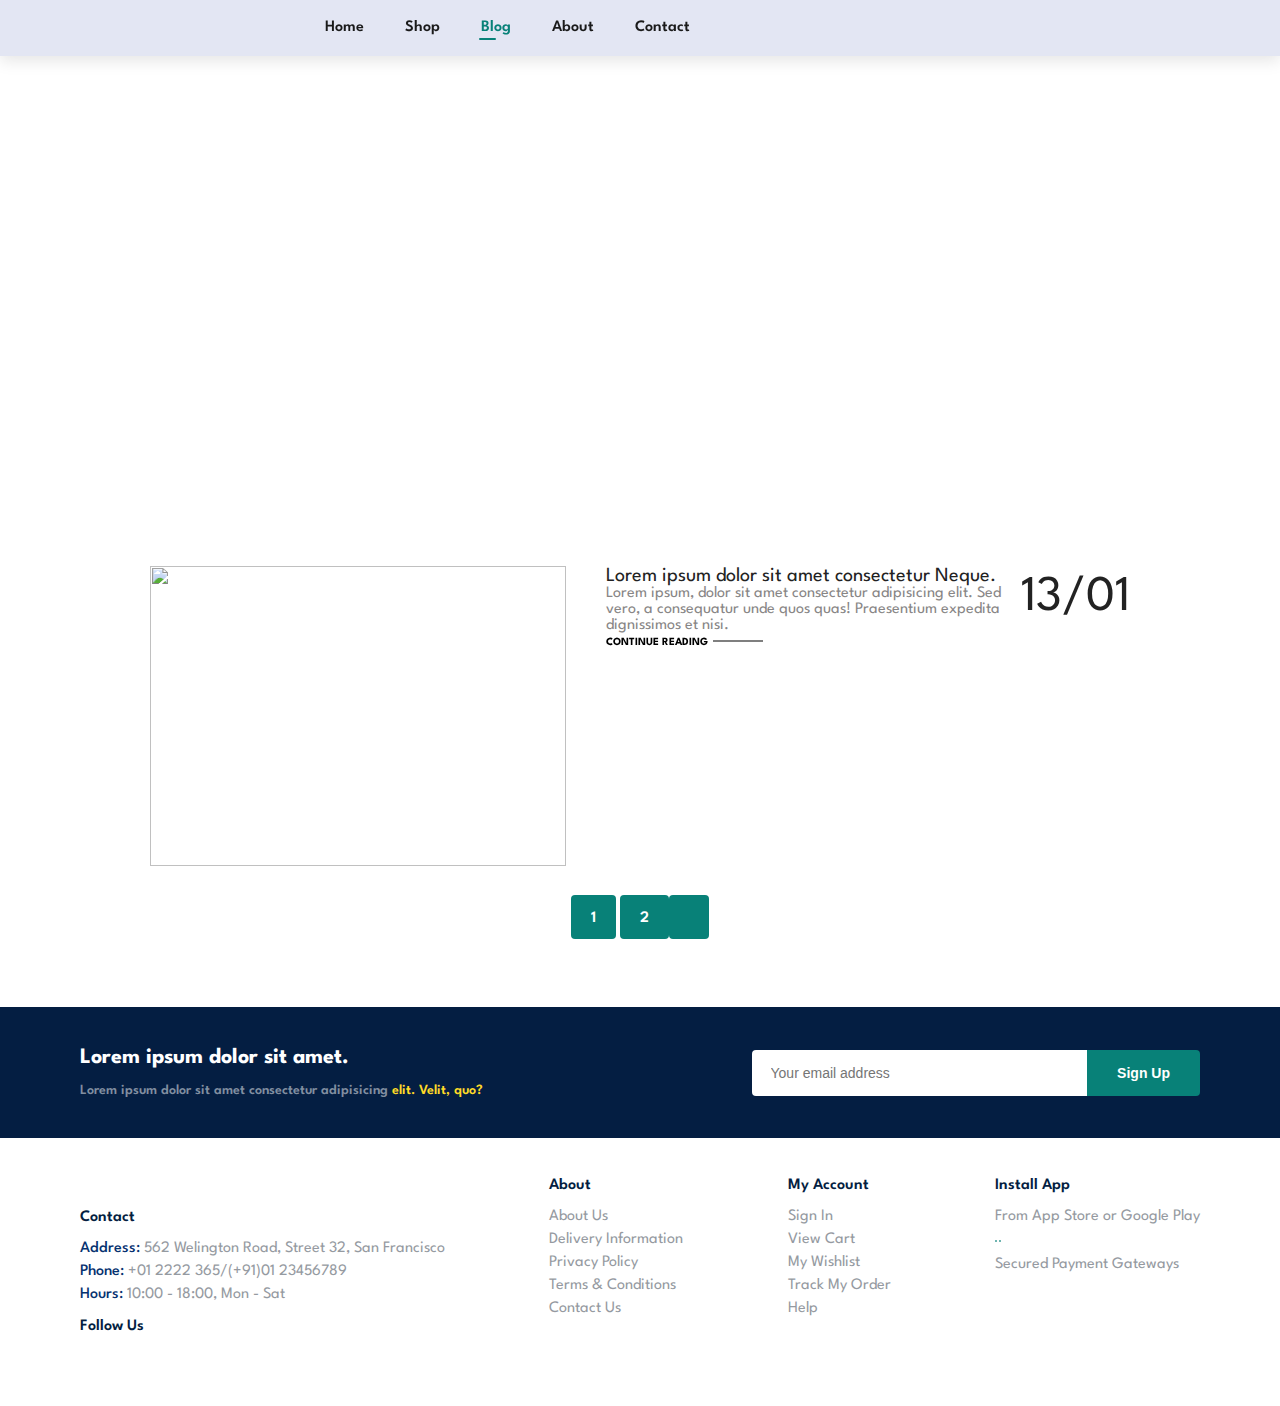
==== blog.html @ 1af3b48c "bu chong" ====
<!DOCTYPE html>
<html lang="en">
    <head>
        <title>Other page</title>
        <meta charset="UTF-8" />
        <meta name="viewport" content="width=device-width" />
        <!-- ====== link css ======== -->
        <link rel="stylesheet" href="./assets/css/reset.css" />
        <link rel="stylesheet" href="./assets/css/styles.css" />
        <link rel="stylesheet" href="./assets/css/screen.css" />
        <!-- ========== link icon =========== -->
        <link
            rel="stylesheet"
            href="https://cdnjs.cloudflare.com/ajax/libs/font-awesome/6.4.0/css/all.min.css"
            integrity="sha512-iecdLmaskl7CVkqkXNQ/ZH/XLlvWZOJyj7Yy7tcenmpD1ypASozpmT/E0iPtmFIB46ZmdtAc9eNBvH0H/ZpiBw=="
            crossorigin="anonymous"
            referrerpolicy="no-referrer"
        />
    </head>
    <body>
        <!-- ====== header ======== -->
        <section class="header" id="header">
            <div class="container">
                <div class="navbar">
                    <img
                        src="https://github.com/tech2etc/Build-and-Deploy-Ecommerce-Website/blob/main/img/logo.png?raw=true"
                        alt=""
                        class="header-logo"
                    />
                    <ul class="header-body__ul active">
                        <li class="header-body__li header-body__li--active">
                            <a href="index.html" class="header-li-a">Home</a>
                        </li>
                        <li class="header-body__li">
                            <a href="shop.html" class="header-li-a">Shop</a>
                        </li>
                        <li class="header-body__li">
                            <a
                                href="blog.html"
                                class="header-li-a header-li-a--active"
                                >Blog</a
                            >
                        </li>
                        <li class="header-body__li">
                            <a href="about.html" class="header-li-a">About</a>
                        </li>
                        <li class="header-body__li">
                            <a href="contact.html" class="header-li-a"
                                >Contact</a
                            >
                        </li>
                        <li class="header-body__li">
                            <a href="cart.html" class="header-li-a"
                                ><i class="fa-solid fa-cart-shopping"></i
                            ></a>
                        </li>
                        <a href="#!" id="colse"
                            ><i class="fa-solid fa-xmark"></i
                        ></a>
                    </ul>
                    <!-- mobile -->
                    <div class="layout"></div>
                    <div id="mobile">
                        <i id="mobile-bar" class="fas fa-outdent"></i>
                        <a href="cart.html" class="header-li-a__mobile"
                            ><i class="fa-solid fa-cart-shopping"></i
                        ></a>
                    </div>
                </div>
            </div>
        </section>
        <!-- ============ hero =============== -->
        <section class="hero">
            <div class="blog-hero-body">
                <h2 class="shop-hero-h2">#readmore</h2>
                <p class="shop-hero-p desc">
                    Lorem ipsum dolor sit amet consectetur adipisicing elit.
                    Totam, aliquid!
                </p>
            </div>
        </section>

        <!-- ============= blog ============= -->
        <section class="blog" id="blog">
            <div class="blog-box">
                <figure class="blog-img">
                    <img
                        src="https://github.com/tech2etc/Build-and-Deploy-Ecommerce-Website/blob/main/img/blog/b1.jpg?raw=true"
                        alt=""
                        class="blog-img__name"
                    />
                </figure>

                <div class="blog-right">
                    <h4 class="blog-right-h4">
                        Lorem ipsum dolor sit amet consectetur Neque.
                    </h4>
                    <p class="blog-right-p">
                        Lorem ipsum, dolor sit amet consectetur adipisicing
                        elit. Sed vero, a consequatur unde quos quas!
                        Praesentium expedita dignissimos et nisi.
                    </p>
                    <a href="#!" class="blog-right-a">CONTINUE READING</a>
                </div>
                <h1 class="blog-box-h1">13/01</h1>
            </div>
        </section>

        <!-- ==================== pagination ===================== -->
        <section class="pagination section-p1" id="paginition">
            <div class="pagination-body">
                <a href="#!" class="pagi-link">1</a>
                <a href="#!" class="pagi-link">2</a>
                <a href="#!" class="pagi-link">
                    <i class="fa-solid fa-arrow-right-long"></i>
                </a>
            </div>
        </section>

        <!-- ============= newletter ============== -->
        <section class="newletter" id="newletter">
            <div class="new-body section-p1">
                <div class="newstext">
                    <h4 class="new-h4">Lorem ipsum dolor sit amet.</h4>
                    <p class="new-p">
                        Lorem ipsum dolor sit amet consectetur adipisicing
                        <span>elit. Velit, quo?</span>
                    </p>
                </div>
                <div class="form">
                    <input
                        class="new-form-input"
                        type="text"
                        name=""
                        id=""
                        placeholder="Your email address"
                    />
                    <button class="new-button btn">Sign Up</button>
                </div>
            </div>
        </section>

        <!-- =============== footer ============== -->
        <footer class="footer section-p1" id="footer">
            <div class="footer-body">
                <!-- box1 -->
                <ul class="footer-ul">
                    <img
                        src="https://github.com/tech2etc/Build-and-Deploy-Ecommerce-Website/blob/main/img/logo.png?raw=true"
                        alt=""
                        class="header-logo"
                    />
                    <li class="footer-li-0">Contact</li>
                    <li class="footer-li">
                        <span>Address:</span> 562 Welington Road, Street 32, San
                        Francisco
                    </li>
                    <li class="footer-li">
                        <span>Phone:</span> +01 2222 365/(+91)01 23456789
                    </li>
                    <li class="footer-li">
                        <span>Hours:</span> 10:00 - 18:00, Mon - Sat
                    </li>
                    <li class="footer-li-0">Follow Us</li>
                    <div class="footer-box1-icon">
                        <i class="fa-brands fa-facebook-f"></i>
                        <i class="fa-brands fa-twitter"></i>
                        <i class="fa-brands fa-instagram"></i>
                        <i class="fa-brands fa-pinterest"></i>
                        <i class="fa-brands fa-youtube"></i>
                    </div>
                </ul>

                <!-- box2 -->
                <ul class="footer-ul">
                    <li class="footer-li-0">About</li>
                    <li class="footer-li">About Us</li>
                    <li class="footer-li">Delivery Information</li>
                    <li class="footer-li">Privacy Policy</li>
                    <li class="footer-li">Terms & Conditions</li>
                    <li class="footer-li">Contact Us</li>
                </ul>

                <!-- box3 -->
                <ul class="footer-ul">
                    <li class="footer-li-0">My Account</li>
                    <li class="footer-li">Sign In</li>
                    <li class="footer-li">View Cart</li>
                    <li class="footer-li">My Wishlist</li>
                    <li class="footer-li">Track My Order</li>
                    <li class="footer-li">Help</li>
                </ul>

                <!-- box4 -->
                <ul class="footer-ul">
                    <li class="footer-li-0">Install App</li>
                    <li class="footer-li">From App Store or Google Play</li>
                    <div class="footer-pay">
                        <img
                            src="https://github.com/tech2etc/Build-and-Deploy-Ecommerce-Website/blob/main/img/pay/play.jpg?raw=true"
                            alt=""
                            class="footer-pay__img"
                        />
                        <img
                            src="https://github.com/tech2etc/Build-and-Deploy-Ecommerce-Website/blob/main/img/pay/app.jpg?raw=true"
                            alt=""
                            class="footer-pay__img"
                        />
                    </div>
                    <li class="footer-li">Secured Payment Gateways</li>
                    <img
                        src="https://github.com/tech2etc/Build-and-Deploy-Ecommerce-Website/blob/main/img/pay/pay.png?raw=true"
                        alt=""
                        class="footer-visa"
                    />
                </ul>
            </div>
        </footer>

        <script src="script.js"></script>
    </body>
</html>
---- assets/css/styles.css ----
@import url("https://fonts.googleapis.com/css2?family=League+Spartan:wght@100;200;300;400;500;600;700;800;900&display=swap");

html {
    font-size: 62.5%;
}
* {
    box-sizing: border-box;
}

body {
    font-family: "League Spartan", sans-serif;
    width: 100%;
    font-size: 1.6rem;
}

a {
    text-decoration: none;
}

h1 {
    font-size: 5rem;
    color: #222;
    line-height: 6.4rem;
}

h2 {
    font-size: 4.6rem;
    color: #222;
    line-height: 6.4rem;
}

h4 {
    font-size: 2rem;
    color: #222;
}

h6 {
}

.desc {
    font-size: 1.6rem;
    color: #465b52;
}

.section-p1 {
    padding: 4rem 8rem;
}

.section-m1 {
    padding: 4rem 0;
}

.btn {
    font-size: 1.4rem;
    font-weight: 600;
    padding: 1.5rem 3rem;
    color: #000;
    background-color: #fff;
    border-radius: 4px;
    cursor: pointer;
    border: none;
    outline: none;
    transition: 0.2s;
}

/* mobile */

/* ======== header ========== */
.header {
    padding: 2rem 8rem;
    background: #e3e6f3;
    box-shadow: 0 5px 15px rgba(0, 0, 0, 0.1);
    position: sticky;
    top: 0;
    left: 0;
    right: 0;
}

.navbar {
    display: flex;
    justify-content: space-between;
    align-items: center;
}

.header-body__ul {
    display: flex;
    align-items: center;
    justify-content: center;
    column-gap: 1px;
}

.header-body__li {
    position: relative;
}

.header-li-a--active::after,
.header-li-a:hover::after {
    content: "";
    width: 25%;
    height: 0.2rem;
    border-radius: 20px;
    background-color: #088178;
    position: absolute;
    bottom: -0.4rem;
    left: 1.8rem;
}

#mobile {
    display: flex;
    align-items: center;
}

#mobile i {
    color: #1a1a1a;
    font-size: 2.4rem;
    padding-left: 2rem;
    display: none;
}

#colse {
    text-align: center;
    display: none;
}

.fa-xmark {
    border-radius: 50%;
    width: 2rem;
    height: 2rem;
    padding: 0.1rem;
    border: 1px solid #666;
    position: absolute;
    color: #333;
    top: 0;
    right: 0;
    margin: 2rem;
}

.fa-xmark:hover {
    color: #999;
}

.header-li-a {
    padding: 0.8rem 20px;
    font-size: 1.6rem;
    font-weight: 600;
    color: #1a1a1a;
    transition: 0.3 ease;
}

.header-li-a--active,
.header-li-a:hover {
    color: #088178;
}

/* ======== hero ========= */
.hero {
}

.hero-body {
    display: flex;
    align-items: flex-start;
    justify-content: center;
    flex-direction: column;
    padding: 0 8rem;
    background-image: url(https://github.com/tech2etc/Build-and-Deploy-Ecommerce-Website/blob/main/img/hero4.png?raw=true);
    background-position: top 25% right 0;
    background-size: cover;
    background-repeat: no-repeat;
    width: 100%;
    height: 90vh;
}

.hero-desc {
    font-size: 2rem;
    font-weight: 500;
}

.hero-h2 {
    font-size: 4rem;
    font-weight: 600;
}

.hero-h1 {
    font-size: 4.2rem;
    font-weight: 600;
    color: #088178;
}

.hero-button {
    border: none;
    outline: none;
    background-color: transparent;
    background-image: url(https://github.com/tech2etc/Build-and-Deploy-Ecommerce-Website/blob/main/img/button.png?raw=true);
    background-repeat: no-repeat;
    padding: 1.4rem 8rem 1.4rem 6.5rem;
    color: #088178;
    font-size: 1.6rem;
}

/* =========== feature ========== */
.fe-body {
    display: grid;
    grid-template-columns: repeat(auto-fit, minmax(160px, 1fr));
    /* grid-template-columns: repeat(auto-fill, minmax(150px, 1fr)); */
    justify-content: space-between;
    column-gap: 1.5rem;
}

.fe-box {
    width: 100%;
    text-align: center;
    box-shadow: 20px 20px 34px rgba(0, 0, 0, 0.03);
    padding: 2.5rem 1.5rem;
    border: 1px solid #cce7d0;
    border-radius: 4px;
    margin: 1.5rem 0;
}

.fe-img {
    width: 100%;
    object-fit: cover;
}

.fe-box:hover {
    box-shadow: 10px 10px 54px rgba(70, 62, 221, 0.1);
}

.fe-desc {
    display: inline-block;
    padding: 0.9rem 0.8rem 0.6rem 0.8rem;
    line-height: 1;
    border-radius: 4px;
    color: #088178;
    background-color: #fddde4;
}

.fe-box:nth-child(2) .fe-desc {
    background-color: #cdebbc;
}

.fe-box:nth-child(3) .fe-desc {
    background-color: #d1e8f2;
}

.fe-box:nth-child(4) .fe-desc {
    background-color: #cdd4f8;
}

.fe-box:nth-child(5) .fe-desc {
    background-color: #f6dbf6;
}

.fe-box:nth-child(6) .fe-desc {
    background-color: #fff2e5;
}

/* ===== products1 ===== */
.product1 {
    text-align: center;
}

.pro-container {
    display: flex;
    flex-wrap: wrap;
    /* display: grid;
  grid-template-columns: repeat(auto-fit, minmax(250px, 1fr)); */
    align-items: center;
    justify-content: space-between;
    column-gap: 1.5rem;
}

.pro-container__pro {
    width: 20%;
    min-width: 250px;
    padding: 1rem 1.2rem;
    border: 1px solid #cce7d0;
    border-radius: 20px;
    cursor: pointer;
    box-shadow: 20px 20px 30px rgba(0, 0, 0, 0.02);
    margin: 0 1.5rem;
    transition: 0.2s ease;
    margin-bottom: 1.5rem;
}

.pro-container__pro:hover {
    box-shadow: 20px 20px 30px rgba(0, 0, 0, 0.06);
}

.pro-desc {
    color: #606063;
    padding-bottom: 1.5rem;
    font-size: 1.8rem;
}

.pro-img {
    width: 100%;
    border-radius: 20px;
}

.pro-box {
    text-align: start;
    padding: 10px 0;
}

.pro-box-p {
    font-size: 1.2rem;
    color: #606063;
}

.pro-box-h5 {
    padding-top: 0.7rem;
    color: #1a1a1a;
    font-size: 1.4rem;
}

.pro-left__star .fa-star {
    font-size: 1.2rem;
    color: rgba(243, 181, 25, 1);
}

.pro-left__p {
    padding-top: 0.7rem;
    font-size: 1.5rem;
    font-weight: 700;
    color: #088178;
}

.pro-box-icon {
    display: flex;
    align-items: center;
    justify-content: space-between;
}

.pro-link .fa-solid {
    width: 4rem;
    height: 4rem;
    line-height: 4;
    border-radius: 50%;
    background-color: #e8f6ea;
    font-size: 1.8rem;
    color: #088178;
    display: flex;
    align-items: center;
    justify-content: center;
}

/* =========== banner =========== */
.banner {
    text-align: center;
    display: flex;
    flex-direction: column;
    align-items: center;
    justify-content: center;
    background-image: url(https://github.com/tech2etc/Build-and-Deploy-Ecommerce-Website/blob/main/img/banner/b2.jpg?raw=true);
    background-repeat: no-repeat;
    background-size: cover;
    width: 100%;
    height: 40vh;
    background-position: center;
}

.banner-h4 {
    color: #fff;
    font-size: 1.6rem;
}

.banner-h2 {
    color: #fff;
    font-size: 3rem;
    padding: 1rem 0;
}

.banner-h2 span {
    color: #ef3636;
}

.banner-btn:hover {
    background: #088178;
    color: #fff;
}

/* ============== sm-banner ============== */
.sm-banner-body {
    display: flex;
    flex-wrap: wrap;
    align-items: center;
    justify-content: space-between;
    gap: 1.5rem;
}

.sm-banner-box {
    display: flex;
    flex-direction: column;
    align-items: flex-start;
    justify-content: center;
    min-width: 58rem;
    height: 50vh;
    background-image: url(https://github.com/tech2etc/Build-and-Deploy-Ecommerce-Website/blob/main/img/banner/b17.jpg?raw=true);
    background-repeat: no-repeat;
    background-size: cover;
    padding: 3rem;
    flex: 1;
}

.sm-banner-box:nth-child(2) {
    background-image: url(https://github.com/tech2etc/Build-and-Deploy-Ecommerce-Website/blob/main/img/banner/b10.jpg?raw=true);
}

.smbanner-box__btn:hover {
    background: #088178;
    color: #fff;
}

.sm-banner-box__h4 {
    color: #fff;
}

.sm-banner-box__h2 {
    color: #fff;
    font-size: 4.5rem;
    font-weight: 700;
}

.sm-banner-box__p {
    color: #fff;
    padding-bottom: 1.5rem;
}

.smbanner-box__btn {
    background: transparent;
    color: #fff;
    border: 1px solid #fff;
}

.smbanner-box__btn:hover {
    border: 1px solid #088178;
}

/* ======== banner3 ======== */
.banner3-body {
    display: flex;
    flex-wrap: wrap;
    justify-content: space-between;
    padding: 0 6rem;
    gap: 1.5rem;
}

.banner3-box {
    display: flex;
    flex-direction: column;
    justify-content: center;
    align-items: flex-start;
    text-align: center;
    background-size: cover;
    min-width: 30%;
    height: 30vh;
    background-image: url(https://github.com/tech2etc/Build-and-Deploy-Ecommerce-Website/blob/main/img/banner/b7.jpg?raw=true);
    background-position: center;
    padding: 3rem;
    flex: 1;
}

.banner3-h2 {
    color: #fff;
    font-weight: 900;
    font-size: 2.2rem;
}

.banner3-h3 {
    font-size: 1.5rem;
    font-weight: 800;
    color: #ec544e;
}

.banner3-box:nth-child(2) {
    background-image: url(https://github.com/tech2etc/Build-and-Deploy-Ecommerce-Website/blob/main/img/banner/b4.jpg?raw=true);
}

.banner3-box:nth-child(3) {
    background-image: url(https://github.com/tech2etc/Build-and-Deploy-Ecommerce-Website/blob/main/img/banner/b18.jpg?raw=true);
}

/* ============= newletter ============= */
.newletter {
    margin-top: 4rem;
    align-items: center;
    background-image: url(https://github.com/tech2etc/Build-and-Deploy-Ecommerce-Website/blob/main/img/banner/b14.png?raw=true);
    background-size: cover;
    background-repeat: no-repeat;
    background-position: 20% 30%;
    background-color: #041e42;
}
.new-body {
    display: flex;
    justify-content: space-between;
    gap: 1.5rem;
    flex-wrap: wrap;
}

.new-h4 {
    color: #fff;
    font-size: 2.2rem;
    font-weight: 700;
}

.new-p {
    margin-top: 1.5rem;
    color: #818ea0;
    font-weight: 600;
    font-size: 1.4rem;
}

.new-p span {
    color: #ffdb27;
}

.form {
    width: 40%;
    display: flex;
    align-items: center;
    justify-content: center;
}

.new-button {
    color: #fff;
    background: #088178;
    white-space: nowrap;
    border-bottom-left-radius: 0;
    border-top-left-radius: 0;
}

.new-form-input {
    height: 4.6rem;
    padding: 0 1.25em;
    outline: none;
    font-size: 1.4rem;
    width: 100%;
    border-radius: 4px;
    border: 1px solid transparent;
    line-height: 3.125rem;
    border-top-right-radius: 0;
    border-bottom-right-radius: 0;
}

/* ========== footer ========== */
.footer-body {
    display: flex;
    justify-content: space-between;
    flex-wrap: wrap;
}

.footer-li-0 {
    color: #041e42;
    font-size: 1.6rem;
    font-weight: 600;
    margin-bottom: 1.5rem;
}

.footer-ul:first-child .footer-li-0 {
    margin-top: 1.6rem;
}

.footer-li {
    color: #959aa1;
    font-weight: 400;
}

.footer-li + .footer-li {
    margin-top: 0.7rem;
}

.footer-li span {
    color: #063270;
    font-weight: 500;
}

.footer-box1-icon .fa-brands {
    margin-right: 0.3rem;
}

.footer-box1-icon .fa-brands:hover {
    color: #088178;
    cursor: pointer;
}

.footer-pay {
    display: flex;
    flex-wrap: wrap;
    column-gap: 0.2rem;
}

.footer-pay__img {
    border: 1px solid #088178;
    border-radius: 8px;
    margin-bottom: 1.5rem;
}

.footer-visa:hover,
.footer-pay:hover,
.footer-pay__img:hover {
    cursor: pointer;
    opacity: 0.9;
}

.footer-ul:last-child .footer-li {
    margin-bottom: 1.5rem;
}

/* =================================================================================================================================== */

/* ========== shop.html ========= */
.shop-hero-body {
    background-image: url(https://github.com/tech2etc/Build-and-Deploy-Ecommerce-Website/blob/main/img/banner/b1.jpg?raw=true);
    width: 100%;
    height: 40vh;
    background-size: cover;
    display: flex;
    flex-direction: column;
    justify-content: center;
    align-items: center;
    text-align: center;
}

.shop-hero-h2,
.shop-hero-p {
    color: #fff;
    width: 85%;
}

/* ============== pagination =============== */
.pagination-body {
    text-align: center;
}

.pagi-link {
    font-weight: 600;
    text-align: center;
    padding: 1.6rem 2rem 1.3rem;
    background-color: #088178;
    color: #fff;
    border-radius: 4px;
}

.pagi-link .fa-solid {
    font-size: 1.6rem;
    font-weight: 600;
}

/* =================================================================================================================================== */

/* =============== sproduct.html ================ */
.prodetails-body {
    display: flex;
    margin-top: 2rem;
    flex-wrap: wrap;
}

.prodetails-single-image {
    width: 40%;
    margin-right: 5rem;
}

.prodetails-img-group {
    display: flex;
    justify-content: space-between;
}

.prodetails-group-small {
    flex-basis: 24%;
    cursor: pointer;
}

.prodetails-details {
    width: 50%;
    padding-top: 3rem;
}

.prodetails-details-h4 {
    padding: 4rem 0 2rem 0;
    font-size: 2.6rem;
}

#prodetails-form-select {
    display: block;
    padding: 0.5rem 1rem;
    margin-bottom: 1rem;
    color: #8c8f8f;
}

.prodetails-input {
    width: 5rem;
    height: 4.7rem;
    padding-left: 1rem;
    font-size: 1.6rem;
    margin-right: 1rem;
}

.prodetails-input:focus {
    outline: none;
}

.prodetails-form__btn {
    color: #fff;
    background: #088178;
}

.prodetails-form__btn:hover {
    opacity: 0.9;
}

.prodetails-details-p {
    line-height: 2.5rem;
    color: #767679;
}

/* =================================================================================================================================== */

/* =============== blog.html ================ */
.blog {
    padding: 15rem 15rem 0 15rem;
}

.blog-box {
    display: flex;
    justify-content: center;
    width: 100%;
}

.blog-hero-body {
    background-image: url(https://github.com/tech2etc/Build-and-Deploy-Ecommerce-Website/blob/main/img/banner/b19.jpg?raw=true);
    width: 100%;
    height: 40vh;
    background-size: cover;
    display: flex;
    flex-direction: column;
    justify-content: center;
    align-items: center;
    text-align: center;
}

.blog-img {
    width: 50%;
    margin-right: 4rem;
}

.blog-img__name {
    width: 100%;
    height: 30rem;
    object-fit: cover;
}

.blog-right {
    width: 50%;
}

.blog-right-p {
    color: rgb(136, 134, 134);
}

.blog-right-a {
    font-size: 1.1rem;
    font-weight: 700;
    color: #000;
    position: relative;
    transition: 0.3s;
}

.blog-right-a:hover {
    color: #088178;
}

.blog-right-a::after {
    content: "";
    width: 5rem;
    height: 0.1rem;
    background: #000;
    position: absolute;
    right: -5.5rem;
    bottom: 50%;
    transform: translateY(-50%);
}
---- assets/css/screen.css ----
/* máy tính bảng và điện thoại */
@media screen and (max-width: 991px) {
    .section-p1 {
        padding: 4rem 4rem;
    }
    /* hero */
    .hero-body {
        padding: 0 8rem;
        background-position: top 30% right 30;
        height: 70vh;
    }
    .sm-banner-box {
        min-width: 100%;
        height: 30vh;
    }

    .sm-banner-body {
        gap: 1.5rem;
    }

    .newstext {
        text-align: center;
        margin: 0 auto;
    }

    .form {
        margin: 0 auto;

        gap: 1rem;
        margin-top: 1.5rem;
        width: 70%;
        flex-direction: column;
    }

    .new-button {
        border-bottom-left-radius: 4px;
        border-top-left-radius: 4px;
    }

    .new-form-input {
        border-top-right-radius: 4px;
        border-bottom-right-radius: 4px;
    }

    /* feature */
    .pro-container {
        align-content: center;
        justify-content: center;
        align-items: center;
    }

    /* ====== footer ===== */
    .footer-body {
        row-gap: 1.8rem;
    }

    /* banner3 */
    .banner3-box {
        min-width: 100%;
    }

    .footer-li-0 {
        font-size: 2.2rem;
    }

    .footer-ul {
        padding: 1.5rem 0;
    }

    /* =================================================================================================================================== */

    /* =============== blog.html ================ */
    /* .blog{
  padding: 7rem 12rem;
}

.blog-box{
  flex-direction: column;
}

.blog-img{
  width: 100%;
}

.blog-img__name{
  width: 100%;
  height: 80vh;
  object-fit: cover;
} */
}

/* Điện thoại */
@media screen and (max-width: 767px) {
    .layout {
        position: fixed;
        z-index: 1;
        inset: 0;
        background: rgba(0, 0, 0, 0.5);
        display: none;
    }

    .header-body__ul {
        display: flex;
        flex-direction: column;
        align-items: flex-start;
        justify-content: flex-start;
        position: fixed;
        top: 0;
        right: -30rem;
        height: 100vh;
        width: 30rem;
        background-color: #e3e6f3;
        box-shadow: 0 40px 60px rgba(0, 0, 0, 0.1);
        padding: 8rem 0 0 1rem;
        transition: 0.3s ease;
        z-index: 2;
    }

    .hero-body {
        padding: 0 2rem;
        background-position: 65%;
    }

    .header-body__li .fa-cart-shopping {
        display: none;
    }

    .header-body__li {
        margin-bottom: 2.5rem;
    }

    #mobile i {
        display: block;
    }

    #colse {
        display: block;
    }

    /* hero */
    .fe-body {
        justify-content: center;
    }

    /* ====== sm-banner ====== */
    .sm-banner-box {
        background-position: left;
    }

    /* =================================================================================================================================== */

    /* =============== sproduct.html ================ */
    .prodetails-body {
        justify-content: center;
    }
    .prodetails-single-image {
        width: 100%;
        margin-right: 0;
    }

    .prodetails-details {
        width: 100%;
    }
}
/* màn hình nhỏ */
@media screen and (max-width: 477px) {
    .header {
        padding: 1rem 3rem;
    }

    .hero-body {
        padding: 0 2rem;
        background-position: 65%;
    }

    .fe-box {
        width: 80%;
        margin: 0 auto 1.5rem;
    }

    .hero-h2 {
        font-size: 3rem;
    }

    .hero-h1 {
        margin-top: -1rem;
        font-size: 3.2rem;
    }

    .hero-p {
        width: 65%;
    }

    .hero-button {
        margin: 1rem -3rem;
    }

    .sm-banner-box {
        height: 40vh;
        background-position: 65%;
    }
}
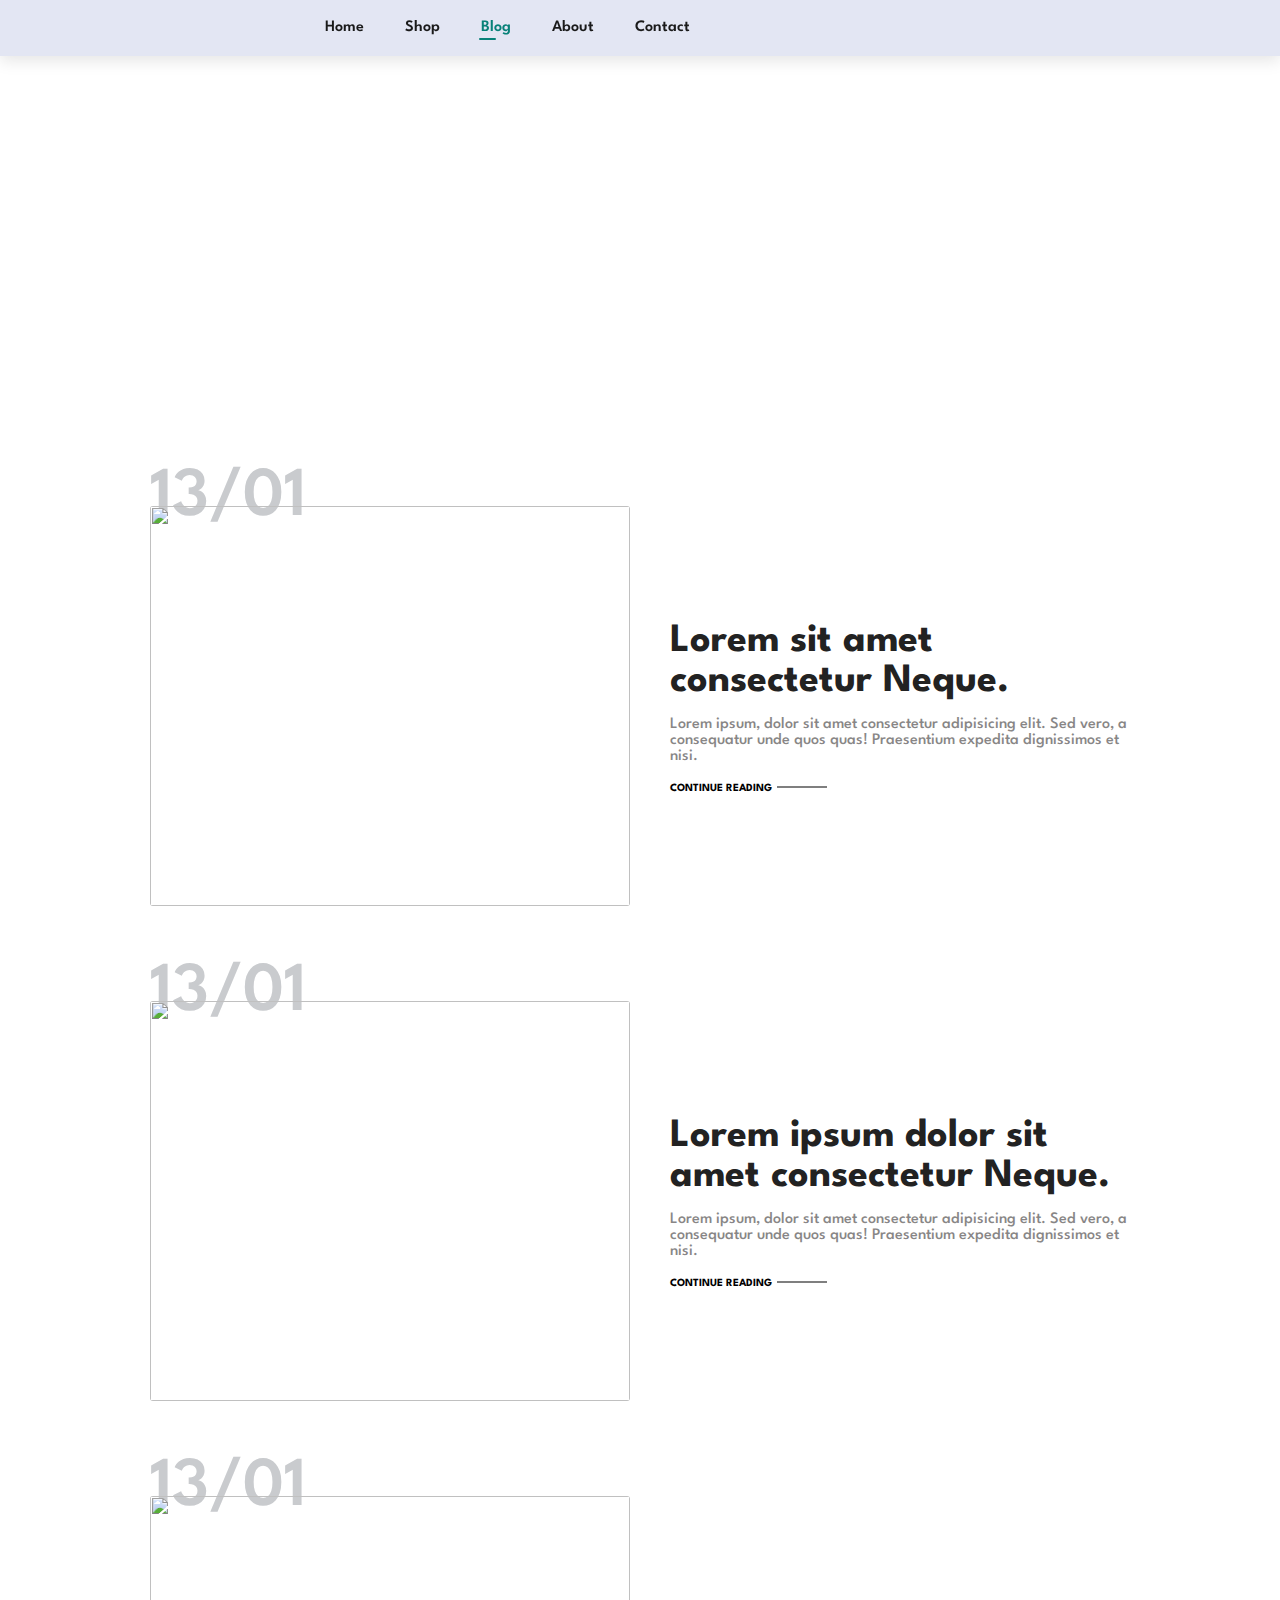
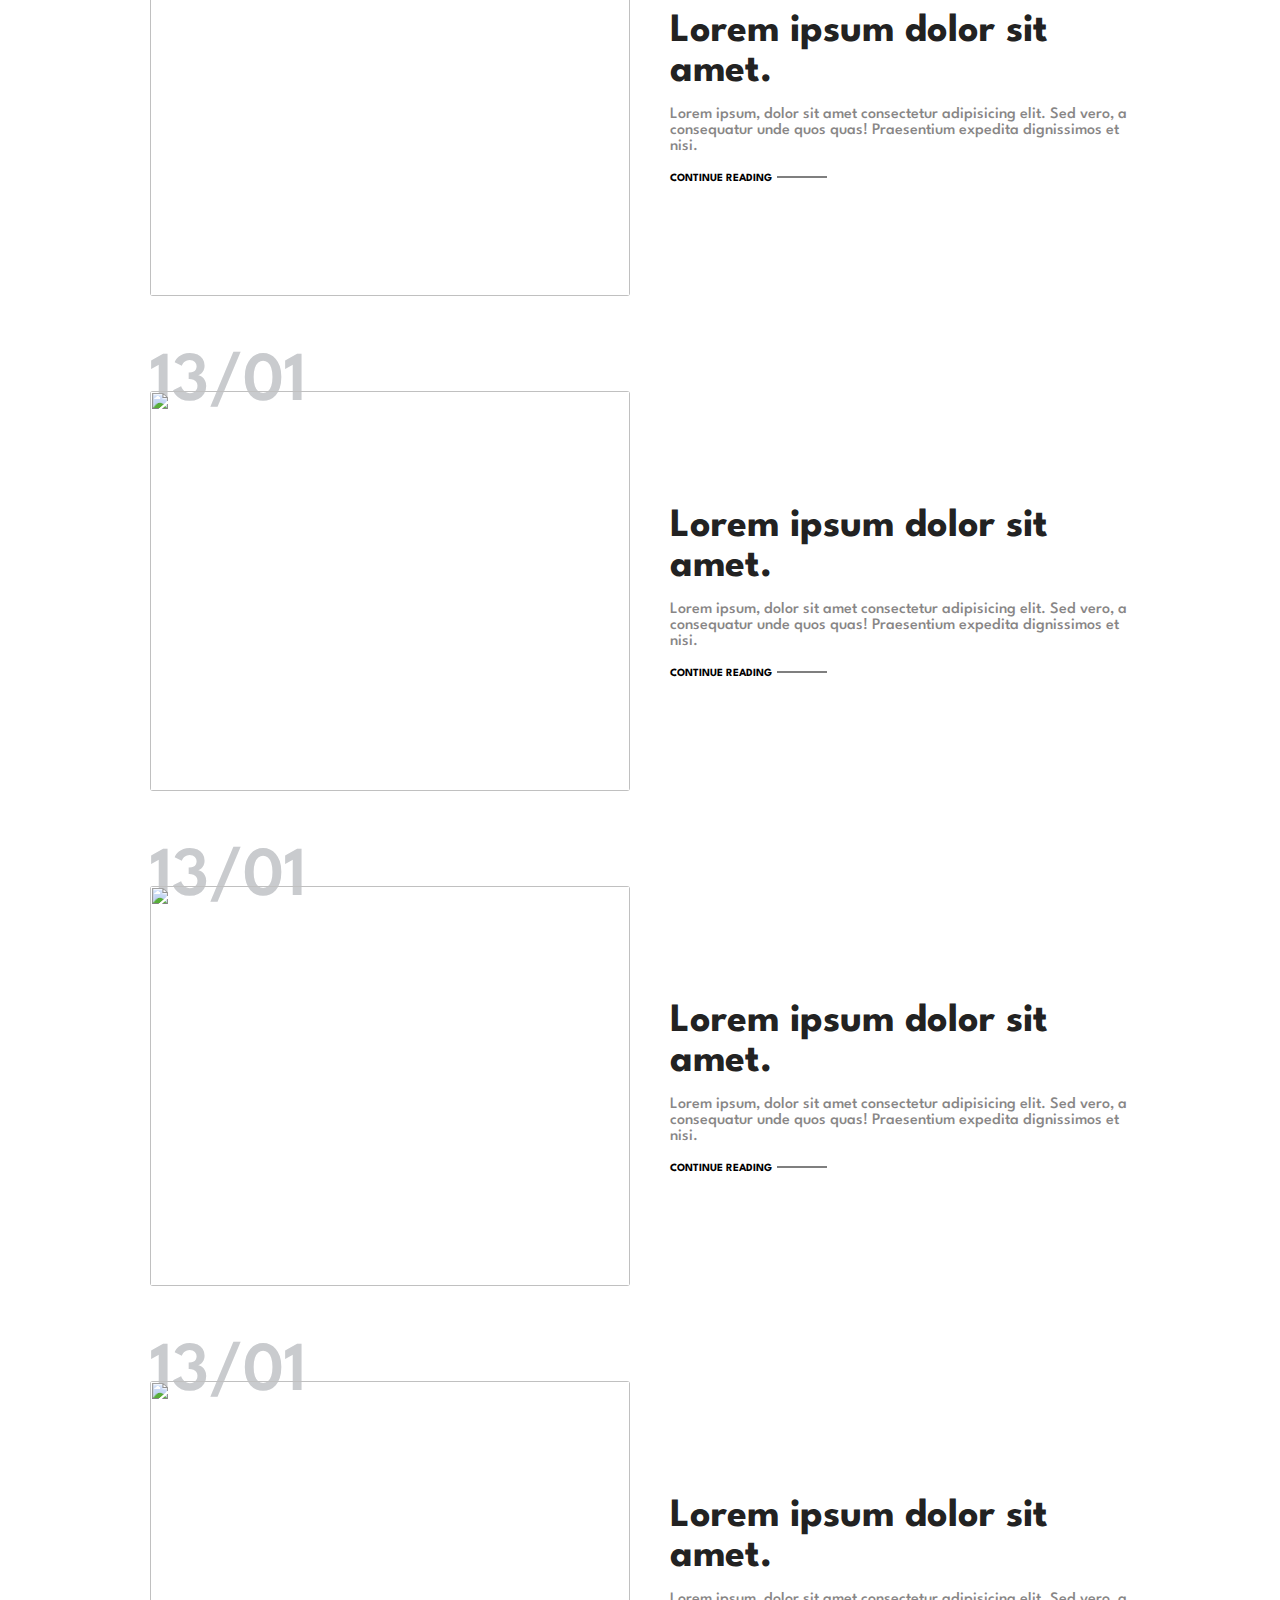
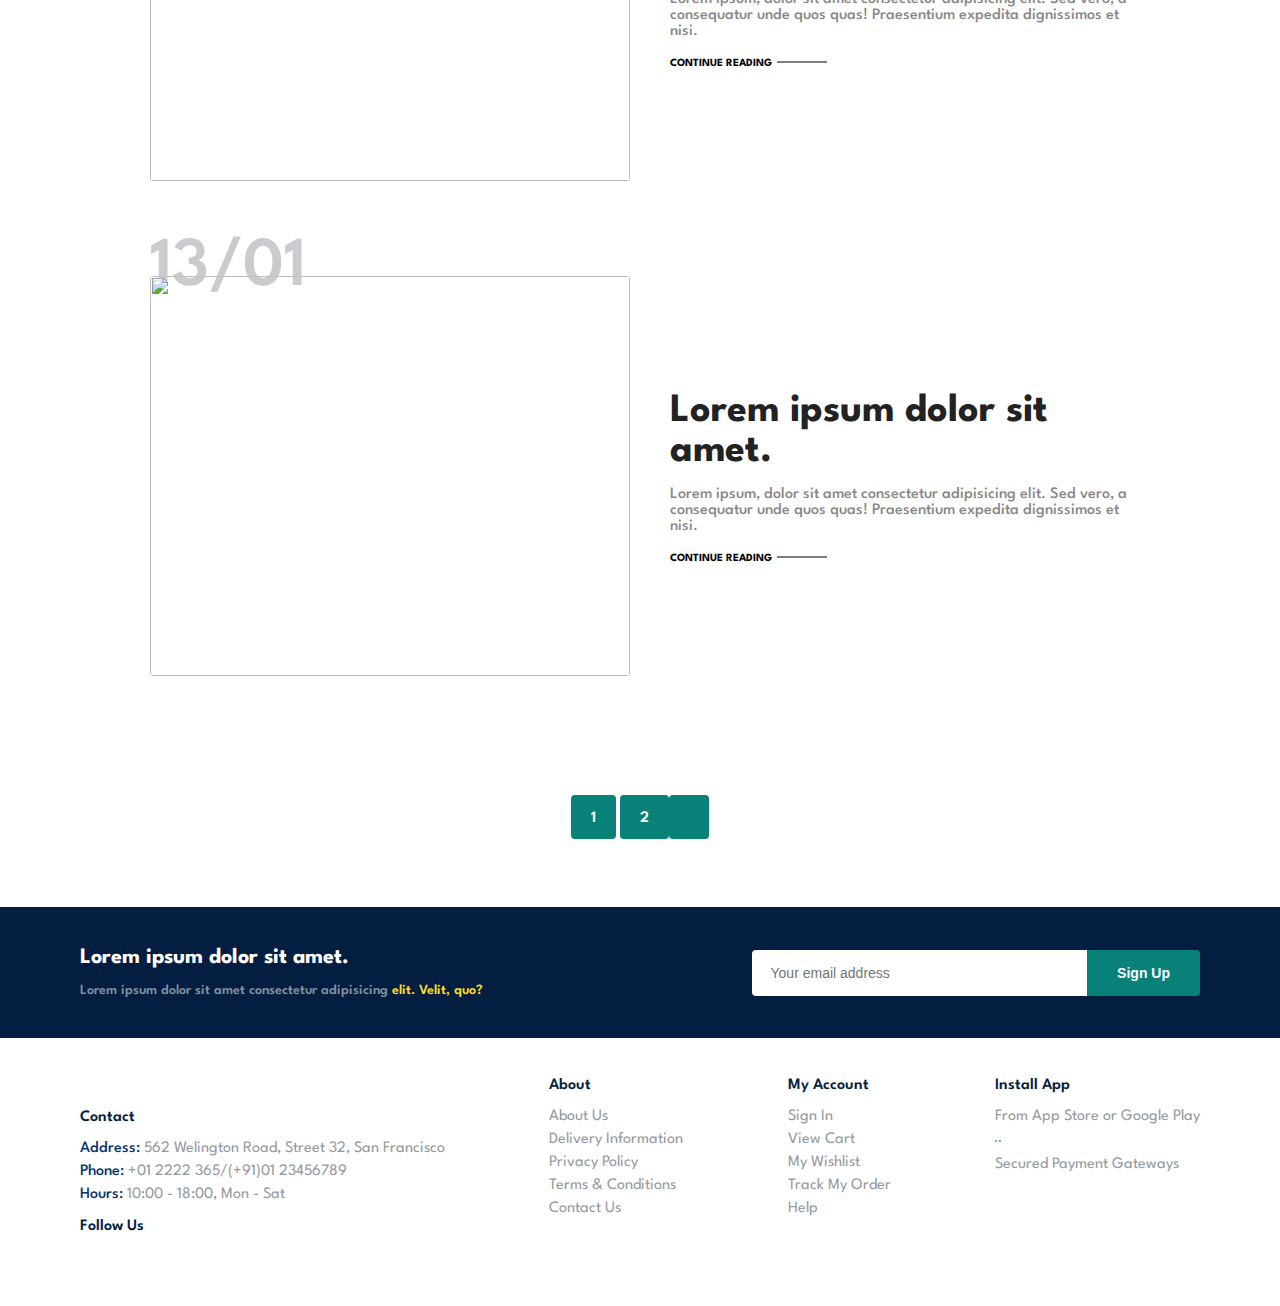
==== commit 580e3ee4: "about" ====
--- a/blog.html
+++ b/blog.html
@@ -82,10 +82,35 @@
 
         <!-- ============= blog ============= -->
         <section class="blog" id="blog">
+            <!-- blog1 -->
             <div class="blog-box">
                 <figure class="blog-img">
                     <img
                         src="https://github.com/tech2etc/Build-and-Deploy-Ecommerce-Website/blob/main/img/blog/b1.jpg?raw=true"
+                        alt=""
+                        class="blog-img__name"
+                    />
+                </figure>
+
+                <div class="blog-right">
+                    <h4 class="blog-right-h4">
+                        Lorem sit amet consectetur Neque.
+                    </h4>
+                    <p class="blog-right-p">
+                        Lorem ipsum, dolor sit amet consectetur adipisicing
+                        elit. Sed vero, a consequatur unde quos quas!
+                        Praesentium expedita dignissimos et nisi.
+                    </p>
+                    <a href="#!" class="blog-right-a">CONTINUE READING</a>
+                </div>
+                <h1 class="blog-box-h1">13/01</h1>
+            </div>
+
+            <!-- blog2 -->
+            <div class="blog-box">
+                <figure class="blog-img">
+                    <img
+                        src="https://github.com/tech2etc/Build-and-Deploy-Ecommerce-Website/blob/main/img/blog/b2.jpg?raw=true"
                         alt=""
                         class="blog-img__name"
                     />
@@ -95,6 +120,116 @@
                     <h4 class="blog-right-h4">
                         Lorem ipsum dolor sit amet consectetur Neque.
                     </h4>
+                    <p class="blog-right-p">
+                        Lorem ipsum, dolor sit amet consectetur adipisicing
+                        elit. Sed vero, a consequatur unde quos quas!
+                        Praesentium expedita dignissimos et nisi.
+                    </p>
+                    <a href="#!" class="blog-right-a">CONTINUE READING</a>
+                </div>
+                <h1 class="blog-box-h1">13/01</h1>
+            </div>
+
+            <!-- blog3 -->
+            <div class="blog-box">
+                <figure class="blog-img">
+                    <img
+                        src="https://github.com/tech2etc/Build-and-Deploy-Ecommerce-Website/blob/main/img/blog/b3.jpg?raw=true"
+                        alt=""
+                        class="blog-img__name"
+                    />
+                </figure>
+
+                <div class="blog-right">
+                    <h4 class="blog-right-h4">Lorem ipsum dolor sit amet.</h4>
+                    <p class="blog-right-p">
+                        Lorem ipsum, dolor sit amet consectetur adipisicing
+                        elit. Sed vero, a consequatur unde quos quas!
+                        Praesentium expedita dignissimos et nisi.
+                    </p>
+                    <a href="#!" class="blog-right-a">CONTINUE READING</a>
+                </div>
+                <h1 class="blog-box-h1">13/01</h1>
+            </div>
+
+            <!-- blog4 -->
+            <div class="blog-box">
+                <figure class="blog-img">
+                    <img
+                        src="https://github.com/tech2etc/Build-and-Deploy-Ecommerce-Website/blob/main/img/blog/b4.jpg?raw=true"
+                        alt=""
+                        class="blog-img__name"
+                    />
+                </figure>
+
+                <div class="blog-right">
+                    <h4 class="blog-right-h4">Lorem ipsum dolor sit amet.</h4>
+                    <p class="blog-right-p">
+                        Lorem ipsum, dolor sit amet consectetur adipisicing
+                        elit. Sed vero, a consequatur unde quos quas!
+                        Praesentium expedita dignissimos et nisi.
+                    </p>
+                    <a href="#!" class="blog-right-a">CONTINUE READING</a>
+                </div>
+                <h1 class="blog-box-h1">13/01</h1>
+            </div>
+
+            <!-- blog5 -->
+            <div class="blog-box">
+                <figure class="blog-img">
+                    <img
+                        src="https://images.unsplash.com/photo-1555529669-e69e7aa0ba9a?ixlib=rb-4.0.3&ixid=M3wxMjA3fDB8MHxzZWFyY2h8Nnx8c2hvcHBpbmd8ZW58MHx8MHx8fDA%3D&auto=format&fit=crop&w=500&q=60"
+                        alt=""
+                        class="blog-img__name"
+                    />
+                </figure>
+
+                <div class="blog-right">
+                    <h4 class="blog-right-h4">Lorem ipsum dolor sit amet.</h4>
+                    <p class="blog-right-p">
+                        Lorem ipsum, dolor sit amet consectetur adipisicing
+                        elit. Sed vero, a consequatur unde quos quas!
+                        Praesentium expedita dignissimos et nisi.
+                    </p>
+                    <a href="#!" class="blog-right-a">CONTINUE READING</a>
+                </div>
+                <h1 class="blog-box-h1">13/01</h1>
+            </div>
+
+            <!-- blog6 -->
+            <div class="blog-box">
+                <figure class="blog-img">
+                    <img
+                        src="https://github.com/tech2etc/Build-and-Deploy-Ecommerce-Website/blob/main/img/blog/b6.jpg?raw=true"
+                        alt=""
+                        class="blog-img__name"
+                    />
+                </figure>
+
+                <div class="blog-right">
+                    <h4 class="blog-right-h4">Lorem ipsum dolor sit amet.</h4>
+                    <p class="blog-right-p">
+                        Lorem ipsum, dolor sit amet consectetur adipisicing
+                        elit. Sed vero, a consequatur unde quos quas!
+                        Praesentium expedita dignissimos et nisi.
+                    </p>
+                    <a href="#!" class="blog-right-a">CONTINUE READING</a>
+                </div>
+                <h1 class="blog-box-h1">13/01</h1>
+            </div>
+
+            <!-- blog7 -->
+            <div class="blog-box">
+                <figure class="blog-img">
+                    <img
+                        src="https://images.unsplash.com/photo-1591085686350-798c0f9faa7f?ixlib=rb-4.0.3&ixid=M3wxMjA3fDB8MHxzZWFyY2h8NHx8c2hvcHBpbmd8ZW58MHx8MHx8fDA%3D&auto=format&fit=crop&w=500&q=60"
+                        alt=""
+                        class="blog-img__name"
+                    />
+                </figure>
+
+                <div class="blog-right">
+                    <h4 class="blog-right-h4">Lorem ipsum dolor sit amet.</h4>
                     <p class="blog-right-p">
                         Lorem ipsum, dolor sit amet consectetur adipisicing
                         elit. Sed vero, a consequatur unde quos quas!
--- a/assets/css/styles.css
+++ b/assets/css/styles.css
@@ -74,6 +74,7 @@
     top: 0;
     left: 0;
     right: 0;
+    z-index: 5;
 }
 
 .navbar {
@@ -716,26 +717,29 @@
 /* =================================================================================================================================== */
 
 /* =============== blog.html ================ */
+.blog-hero-body {
+    background-image: url(https://github.com/tech2etc/Build-and-Deploy-Ecommerce-Website/blob/main/img/banner/b19.jpg?raw=true);
+    width: 100%;
+    height: 30rem;
+    background-size: cover;
+    display: flex;
+    flex-direction: column;
+    justify-content: center;
+    align-items: center;
+    text-align: center;
+}
+
+/* ==================  blog ==================== */
 .blog {
     padding: 15rem 15rem 0 15rem;
 }
 
 .blog-box {
     display: flex;
-    justify-content: center;
-    width: 100%;
-}
-
-.blog-hero-body {
-    background-image: url(https://github.com/tech2etc/Build-and-Deploy-Ecommerce-Website/blob/main/img/banner/b19.jpg?raw=true);
-    width: 100%;
-    height: 40vh;
-    background-size: cover;
-    display: flex;
-    flex-direction: column;
-    justify-content: center;
-    align-items: center;
-    text-align: center;
+    align-items: center;
+    width: 100%;
+    position: relative;
+    padding-bottom: 9rem;
 }
 
 .blog-img {
@@ -745,16 +749,20 @@
 
 .blog-img__name {
     width: 100%;
-    height: 30rem;
+    height: 40rem;
     object-fit: cover;
+    border-radius: 3px;
 }
 
 .blog-right {
-    width: 50%;
+    width: 48%;
 }
 
 .blog-right-p {
+  width: 100%;
+  font-weight: 500;
     color: rgb(136, 134, 134);
+    margin: 1.5rem 0 1.5rem;
 }
 
 .blog-right-a {
@@ -779,3 +787,94 @@
     bottom: 50%;
     transform: translateY(-50%);
 }
+
+.blog-right-a:hover::after {
+    background-color: #088178;
+}
+
+.blog-box-h1 {
+    position: absolute;
+    top: -40px;
+    left: 0;
+    font-size: 7rem;
+    font-weight: 600;
+    color: #c9cbce;
+    z-index: -9;
+}
+
+.blog-right-h4 {
+    font-size: 4rem;
+    font-weight: 700;
+}
+
+/* =================================================================================================================================== */
+
+/* =============== about.html ================ */
+.about-hero-body{
+  background-image: url(https://github.com/tech2etc/Build-and-Deploy-Ecommerce-Website/blob/main/img/about/banner.png?raw=true);
+    width: 100%;
+    height: 30rem;
+    background-size: cover;
+    display: flex;
+    flex-direction: column;
+    justify-content: center;
+    align-items: center;
+    text-align: center;
+}
+
+/* =============== about-head ================ */
+.about-body{
+  display: flex;
+  align-items: center;
+  gap: 4rem;
+}
+
+.about-img{
+  width: 50%;
+  height: auto;
+}
+
+.about-h2
+{
+  font-size: 4.5rem;
+  font-weight: 700;
+}
+
+.about-p{
+  margin-top: 1rem;
+  color: #606063;
+}
+
+.about-bot abbr{
+  display: block;
+  margin-top: 2.5rem;
+  color: #088178;
+}
+
+.about-bot marquee{
+  color: #ec544e;
+  font-size: 1.8rem;
+  padding: 1.5rem;
+  border-radius: 5px;
+}
+/* =============== about-app ================== */
+.about-app{
+  text-align: center;
+}
+
+.about-video{
+  width: 70%;
+  height: 100%;
+  margin: 3rem auto 0;
+}
+
+.about-video video{
+  width: 100%;
+  height: 100%;
+  border-radius: 20px;
+}
+
+.about-download{
+  color: #088178;
+  font-weight: 600;
+}--- a/assets/css/screen.css
+++ b/assets/css/screen.css
@@ -1,4 +1,4 @@
-/* máy tính bảng và điện thoại */
+/* máy tính bảng và máy tính màn hình nhỏ */
 @media screen and (max-width: 991px) {
     .section-p1 {
         padding: 4rem 4rem;
@@ -70,26 +70,32 @@
     /* =================================================================================================================================== */
 
     /* =============== blog.html ================ */
-    /* .blog{
-  padding: 7rem 12rem;
+    .blog {
+        padding: 7rem 12rem;
+    }
+
+    .blog-box {
+        flex-direction: column;
+    }
+
+    .blog-img {
+        width: 100%;
+        margin-right: 0;
+    }
+
+    .blog-img__name {
+        width: 100%;
+        height: 40rem;
+        object-fit: cover;
+    }
+
+    .blog-right {
+        margin-top: 1.5rem;
+        width: 100%;
+    }
 }
 
-.blog-box{
-  flex-direction: column;
-}
-
-.blog-img{
-  width: 100%;
-}
-
-.blog-img__name{
-  width: 100%;
-  height: 80vh;
-  object-fit: cover;
-} */
-}
-
-/* Điện thoại */
+/* Điện thoại  và máy tính bảng*/
 @media screen and (max-width: 767px) {
     .layout {
         position: fixed;
@@ -161,6 +167,18 @@
     .prodetails-details {
         width: 100%;
     }
+
+   .about-body{
+    flex-direction: column;
+   }
+
+   .about-img{
+    width: 100%;
+   }
+
+   .about-video{
+    width: 100%;
+   }
 }
 /* màn hình nhỏ */
 @media screen and (max-width: 477px) {
@@ -199,4 +217,19 @@
         height: 40vh;
         background-position: 65%;
     }
+
+    /* ================================================================================================= */
+/* ================ blog.html ================== */
+ .blog {
+        padding: 7rem 3rem;
+    }
+
+    .blog-img__name {
+        height: 30rem;
+        object-fit: cover;
+    }
+
+    .about-app-h1{
+      font-size: 3.5rem;
+    }
 }
